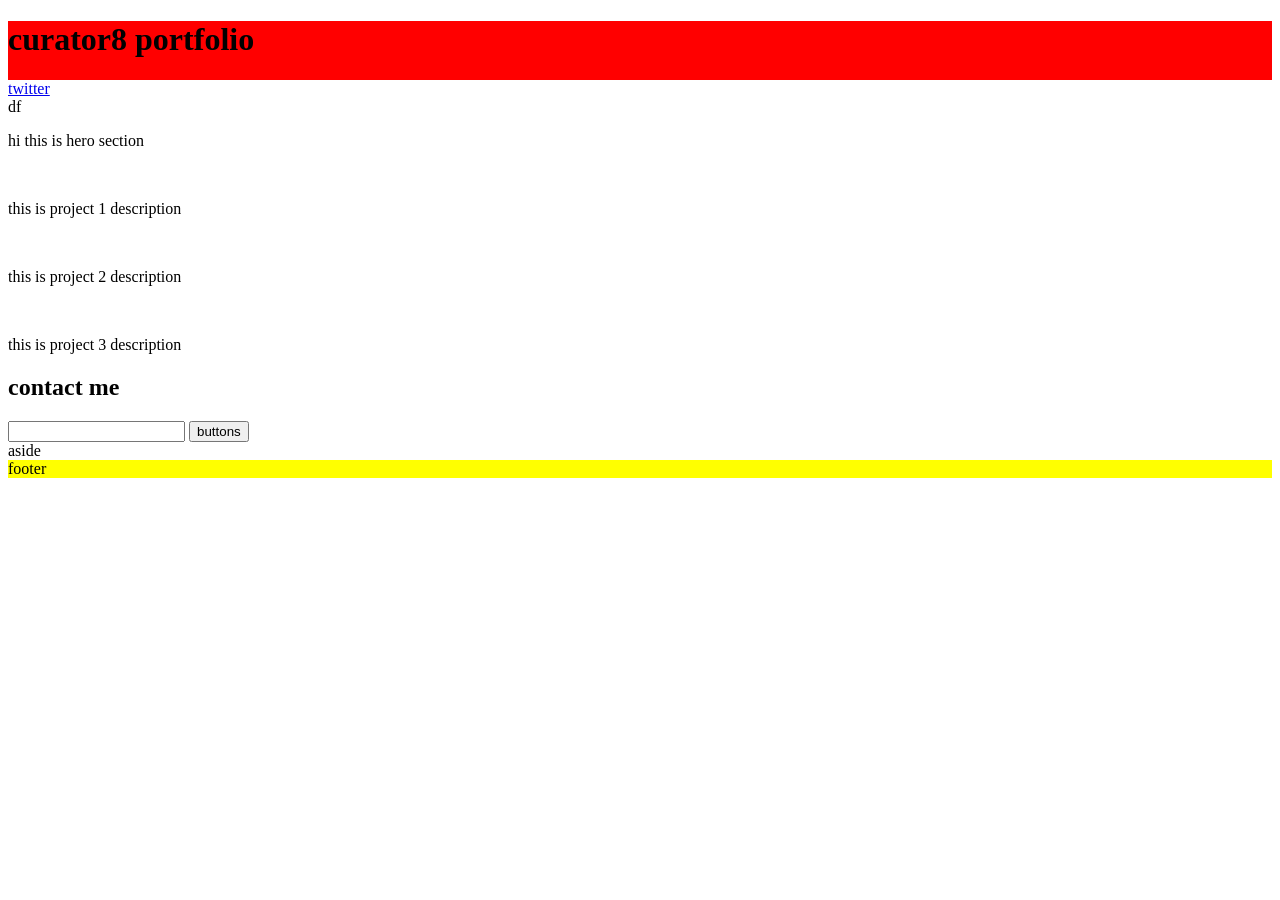
==== index.html @ c6321378 "adding readme and improvements to html" ====
<!doctype html>
<html lang="en">
  <head>
    <meta charset="UTF-8" />
    <meta name="viewport" content="width=device-width, initial-scale=1.0" />
    <title>curator8 portfolio</title>
    <link rel="stylesheet" href="./style.css" />
    <script src="./index.js"></script>
  </head>
  <body>
    <header>
      <h1>curator8 portfolio</h1>
      <nav>
        <div class="nav-bar">
          <a href="https://x.com/montanojoel68" target="_blank">twitter</a>
        </div>
      </nav>
    </header>
    <main>
      df
      <section class="hero-section"><p>hi this is hero section</p></section>
      <section class="project-1">
        <div class="image-container">
          <img />
        </div>
        <div>
          <p>this is project 1 description</p>
        </div>
      </section>

      <section class="project-2">
        <div class="image-container">
          <img />
        </div>
        <section>
          <p>this is project 2 description</p>
        </section>
      </section>

      <section class="project-3">
        <div class="image-container">
          <img />
        </div>
        <div>
          <p>this is project 3 description</p>
        </div>
      </section>
    </main>
    <section class="contact-section">
      <div class="call-to-action-action">
        <h1>contact me</h1>
      </div>
      <input />
      <button>buttons</button>
    </section>
    <aside>aside</aside>
    <footer>footer</footer>
  </body>
</html>
---- style.css ----
nav {
    background-color: white;
}

header {
    background-color: red;
}

.main-section {
    background-color: green;
}

footer {
    background-color: yellow;
}
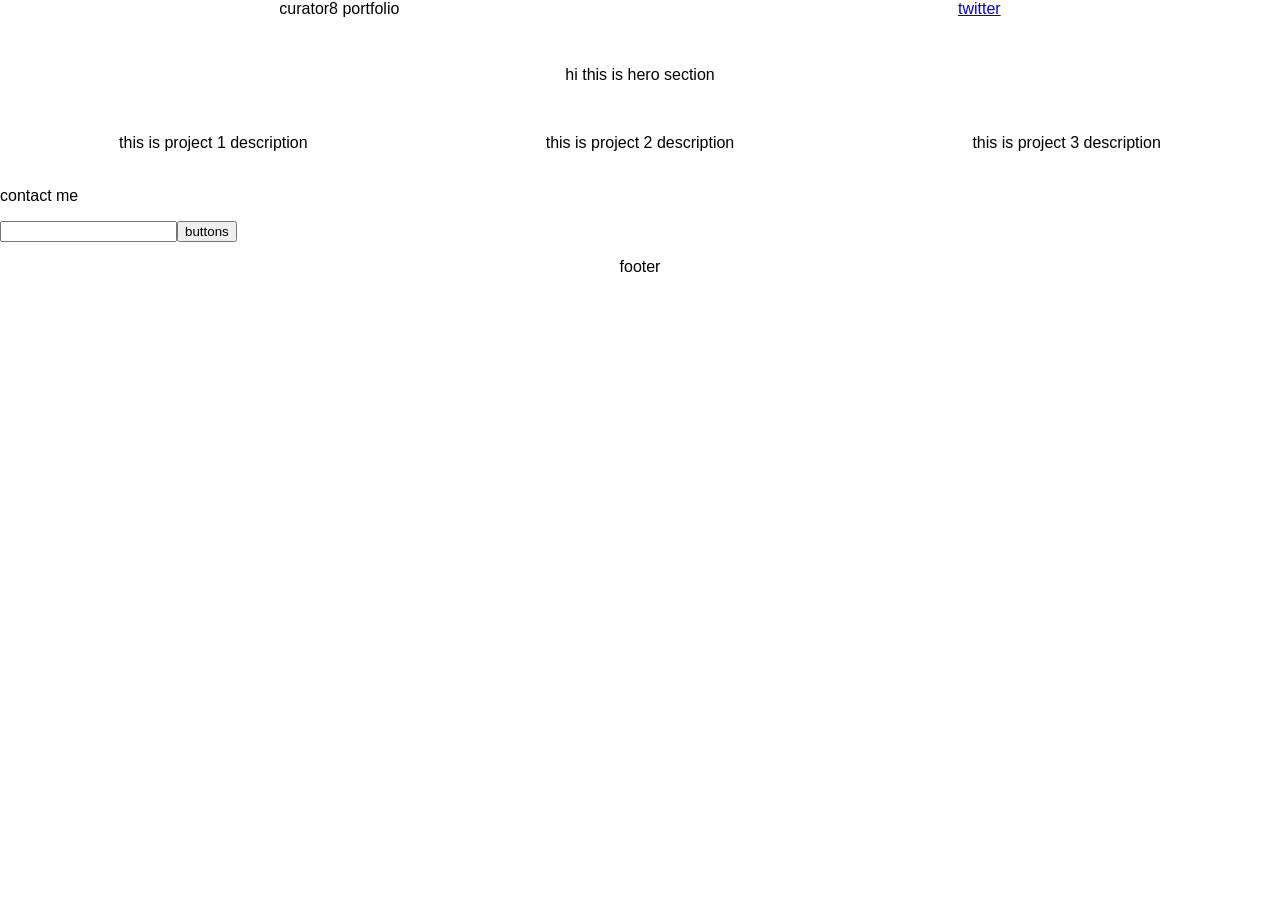
==== commit 85b895bb: "updating css file to format portfolio site" ====
--- a/index.html
+++ b/index.html
@@ -8,52 +8,56 @@
     <script src="./index.js"></script>
   </head>
   <body>
-    <header>
-      <h1>curator8 portfolio</h1>
-      <nav>
-        <div class="nav-bar">
-          <a href="https://x.com/montanojoel68" target="_blank">twitter</a>
+    <div class="grid-layout">
+      <header class="header-nav">
+        <div class="site-name"><span>curator8 portfolio</span></div>
+        <nav>
+          <div class="nav-bar">
+            <a href="https://x.com/montanojoel68" target="_blank">twitter</a>
+          </div>
+        </nav>
+      </header>
+      <section class="hero-section"><p>hi this is hero section</p></section>
+      <section class="projects">
+        <section class="project-1">
+          <div class="image-container">
+            <img />
+          </div>
+          <div class="portfolio-description">
+            <p>this is project 1 description</p>
+          </div>
+        </section>
+
+        <section class="project-2">
+          <div class="image-container">
+            <img />
+          </div>
+          <div class="portfolio-description">
+            <p>this is project 2 description</p>
+          </div>
+        </section>
+
+        <section class="project-3">
+          <div class="image-container">
+            <img />
+          </div>
+          <div class="portfolio-description">
+            <p>this is project 3 description</p>
+          </div>
+        </section>
+      </section>
+      <section class="contact-section">
+        <div class="call-to-action-action">
+          <p class="contact-cta">contact me</p>
         </div>
-      </nav>
-    </header>
-    <main>
-      df
-      <section class="hero-section"><p>hi this is hero section</p></section>
-      <section class="project-1">
-        <div class="image-container">
-          <img />
-        </div>
-        <div>
-          <p>this is project 1 description</p>
+        <div class="input-form">
+          <input />
+          <button>buttons</button>
         </div>
       </section>
-
-      <section class="project-2">
-        <div class="image-container">
-          <img />
-        </div>
-        <section>
-          <p>this is project 2 description</p>
-        </section>
-      </section>
-
-      <section class="project-3">
-        <div class="image-container">
-          <img />
-        </div>
-        <div>
-          <p>this is project 3 description</p>
-        </div>
-      </section>
-    </main>
-    <section class="contact-section">
-      <div class="call-to-action-action">
-        <h1>contact me</h1>
-      </div>
-      <input />
-      <button>buttons</button>
-    </section>
-    <aside>aside</aside>
-    <footer>footer</footer>
+      <footer class="footer-area">
+        <p>footer</p>
+      </footer>
+    </div>
   </body>
 </html>
--- a/style.css
+++ b/style.css
@@ -1,15 +1,75 @@
-nav {
-    background-color: white;
+body {
+  font-family: Arial, Helvetica, sans-serif;
+  margin: 0;
+  padding: 0;
 }
 
-header {
-    background-color: red;
+.grid-layout {
+  display: grid;
+  grid-template-columns: 1fr;
+  grid-template-rows: 50px 50px 1fr 1fr 50px;
+  grid-template-areas: "header" "hero" "projects" "contact" "footer";
 }
 
-.main-section {
-    background-color: green;
+.header-nav {
+  grid-area: header;
+  display: flex;
+  justify-content: space-around;
 }
 
-footer {
-    background-color: yellow;
-}+.hero-section {
+  grid-area: hero;
+  display: flex;
+  /* background-color: gray; */
+  justify-self: stretch;
+  justify-content: center;
+}
+
+.projects {
+  grid-area: projects;
+  display: flex;
+  justify-content: space-around;
+}
+
+.project-1 {
+  /* background-color: gray; */
+}
+
+.project-2 {
+  /* background-color: gray; */
+}
+
+.project-3 {
+  /* background-color: gray; */
+}
+
+.image-container {
+  /* background-color: darkgrey; */
+}
+
+.portfolio-descripition {
+  background-color: black;
+}
+
+.contact-section {
+  grid-area: contact;
+  /* background-color: #808080; */
+  justify-self: stretch;
+}
+
+.contact-cta {
+  display: flex;
+  justify-self: center;
+}
+
+.input-form {
+  display: flex;
+  justify-self: center;
+}
+
+.footer-area {
+  grid-area: footer;
+  display: flex;
+  /* background-color: gray; */
+  justify-content: center;
+}
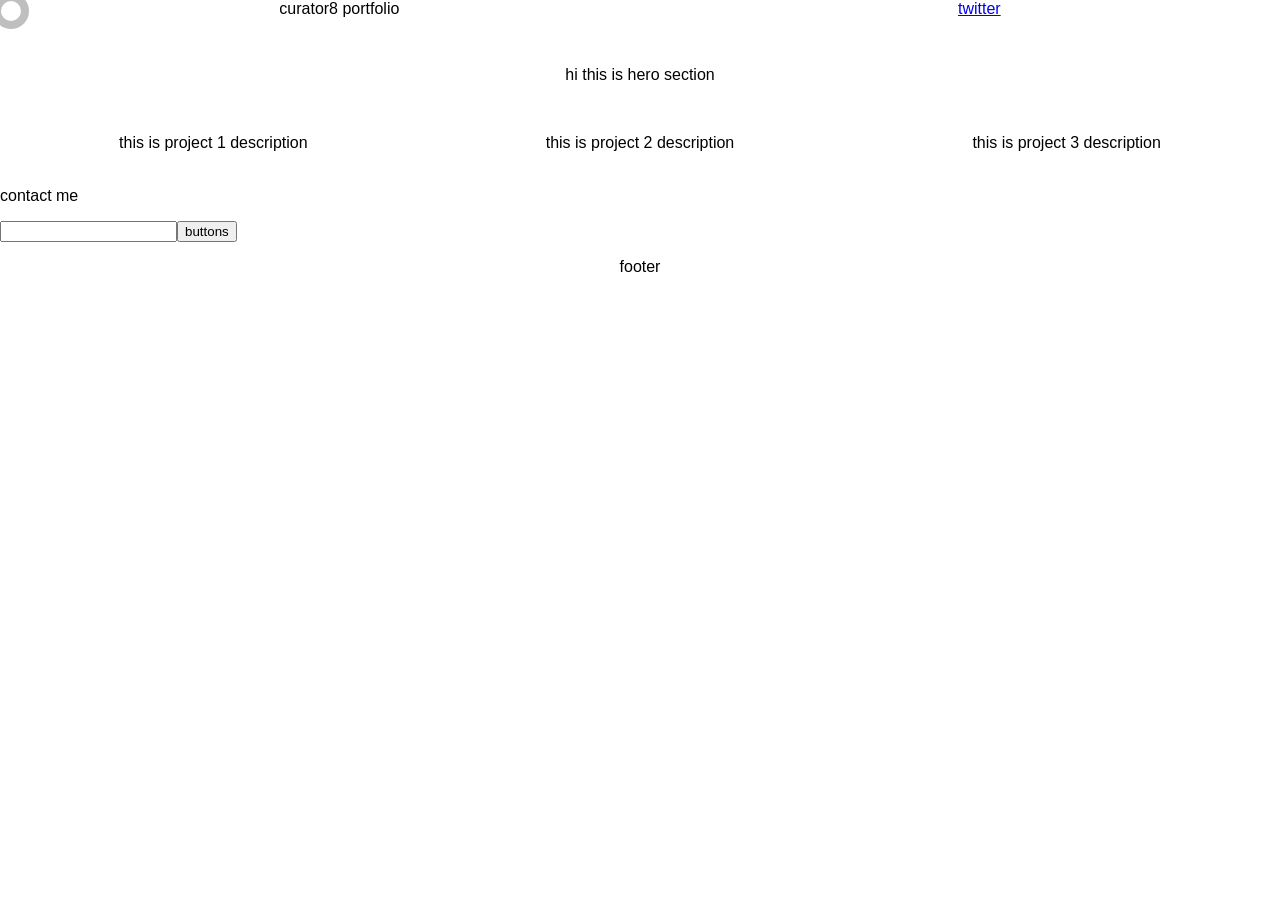
==== commit 9e5530a5: "adding cursor logic" ====
--- a/index.html
+++ b/index.html
@@ -8,6 +8,7 @@
     <script src="./index.js"></script>
   </head>
   <body>
+    <div id="cursorId" class="cursor"></div>
     <div class="grid-layout">
       <header class="header-nav">
         <div class="site-name"><span>curator8 portfolio</span></div>
--- a/style.css
+++ b/style.css
@@ -2,6 +2,70 @@
   font-family: Arial, Helvetica, sans-serif;
   margin: 0;
   padding: 0;
+  /* cursor: none, auto; */
+}
+/* want to update this to come up with custom idea */
+.cursor {
+  width: 20px;
+  height: 20px;
+  border: 1px solid white;
+
+  border-radius: 50%;
+  position: absolute;
+  transition-duration: 200ms;
+  transition-timing-function: ease-out;
+  animation: cursorAnim 0.5s infinite alternate;
+  pointer-events: none;
+  cursor: none;
+}
+
+.cursor::after {
+  content: "";
+  width: 20px;
+  height: 20px;
+  position: absolute;
+  border: 8px solid gray;
+  border-radius: 50%;
+  opacity: 0.5;
+  top: -8px;
+  left: -8px;
+  animation: cursorAnim2 0.5s infinite alternate;
+}
+
+@keyframes cursorAnim {
+  from {
+    transform: scale(1);
+  }
+  to {
+    transform: scale(0.7);
+  }
+}
+
+@keyframes cursorAnim2 {
+  from {
+    transform: scale(1);
+  }
+  to {
+    transform: scale(0.4);
+  }
+}
+
+@keyframes cursorAnim3 {
+  0% {
+    transform: scale(1);
+  }
+  50% {
+    transform: scale(3);
+  }
+  100% {
+    transform: scale(1);
+    opacity: 0;
+  }
+}
+
+.expand {
+  animation: cursorAnim3 0.5s forwards;
+  border: 1px solid red;
 }
 
 .grid-layout {
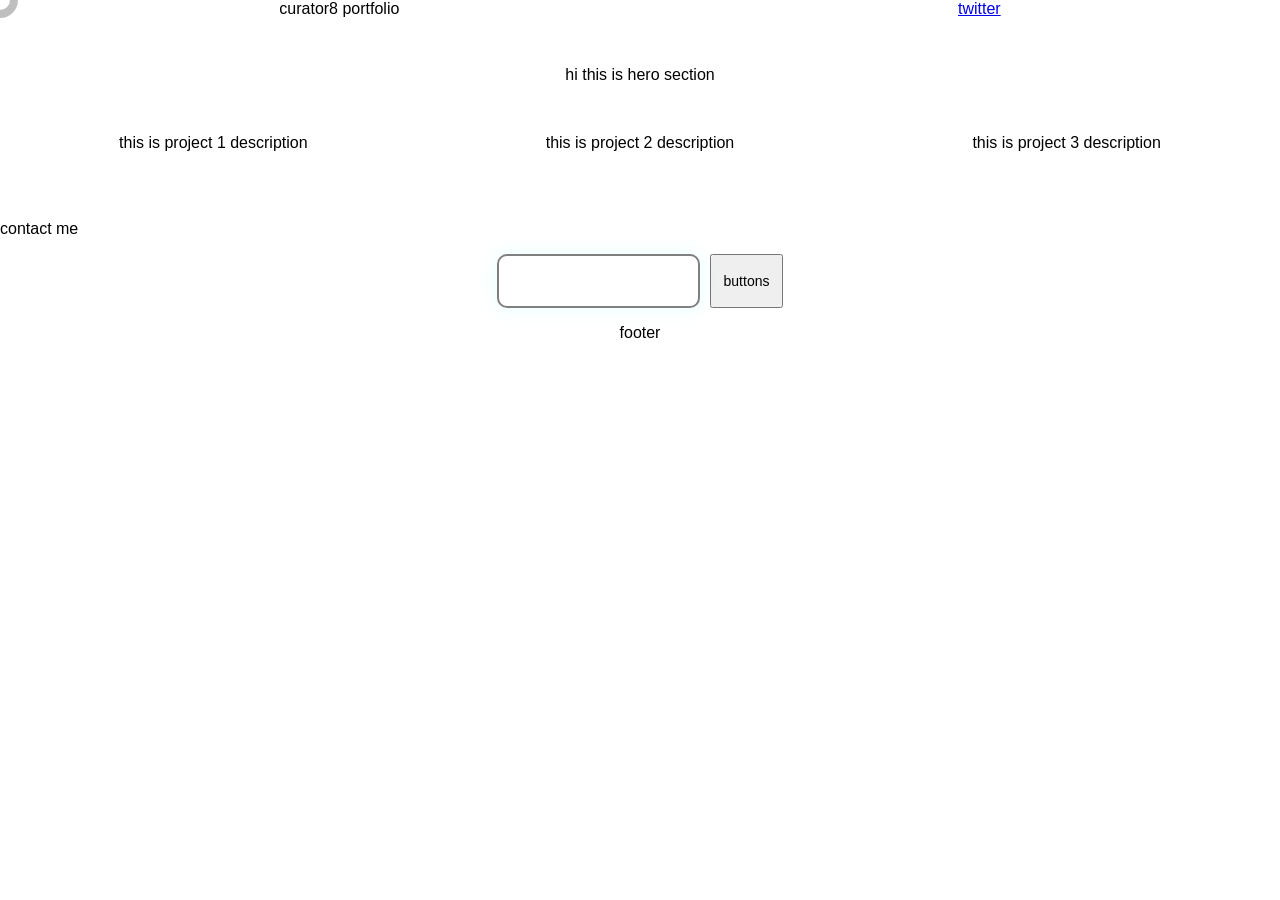
==== commit f5c0a091: "adding neon hover update" ====
--- a/index.html
+++ b/index.html
@@ -5,7 +5,6 @@
     <meta name="viewport" content="width=device-width, initial-scale=1.0" />
     <title>curator8 portfolio</title>
     <link rel="stylesheet" href="./style.css" />
-    <script src="./index.js"></script>
   </head>
   <body>
     <div id="cursorId" class="cursor"></div>
@@ -51,14 +50,17 @@
         <div class="call-to-action-action">
           <p class="contact-cta">contact me</p>
         </div>
-        <div class="input-form">
-          <input />
-          <button>buttons</button>
+        <div class="input-form-section">
+          <div class="input-form">
+            <input class="input-form-field" />
+          </div>
+          <button class="input-form-button">buttons</button>
         </div>
       </section>
       <footer class="footer-area">
         <p>footer</p>
       </footer>
     </div>
+    <script src="./index.js"></script>
   </body>
 </html>
--- a/style.css
+++ b/style.css
@@ -1,8 +1,9 @@
+html,
 body {
   font-family: Arial, Helvetica, sans-serif;
   margin: 0;
   padding: 0;
-  /* cursor: none, auto; */
+  cursor: none;
 }
 /* want to update this to come up with custom idea */
 .cursor {
@@ -11,12 +12,13 @@
   border: 1px solid white;
 
   border-radius: 50%;
-  position: absolute;
-  transition-duration: 200ms;
-  transition-timing-function: ease-out;
+  position: fixed;
+  transform: translate(-50%, -50%);
+  transform-origin: center;
+  transition: none;
   animation: cursorAnim 0.5s infinite alternate;
   pointer-events: none;
-  cursor: none;
+  z-index: 9999;
 }
 
 .cursor::after {
@@ -29,6 +31,7 @@
   opacity: 0.5;
   top: -8px;
   left: -8px;
+  transform-origin: center;
   animation: cursorAnim2 0.5s infinite alternate;
 }
 
@@ -65,7 +68,7 @@
 
 .expand {
   animation: cursorAnim3 0.5s forwards;
-  border: 1px solid red;
+  border: 1px solid #00ffcc;
 }
 
 .grid-layout {
@@ -126,14 +129,83 @@
   justify-self: center;
 }
 
-.input-form {
-  display: flex;
-  justify-self: center;
-}
-
 .footer-area {
   grid-area: footer;
   display: flex;
   /* background-color: gray; */
   justify-content: center;
 }
+
+.input-form-section {
+  display: flex;
+  justify-content: center;
+}
+
+.input-form {
+  position: relative;
+  border-radius: 10px;
+  padding: 3px;
+  background-color: white;
+  border: 2px solid gray;
+  box-shadow: 0 0 20px rgba(0, 255, 255, 0.1);
+  transition: 0.5s;
+}
+
+.input-form:before,
+.input-form:after {
+  content: "";
+  position: absolute;
+  top: 0;
+  left: 0;
+  width: 100%;
+  height: 100%;
+  border-radius: 10px;
+  border: 3px solid #00ffcc;
+  box-shadow:
+    0 0 20px #00ffcc,
+    0 0 40px #00ffcc,
+    0 0 60px #00ffcc,
+    0 0 80px #00ffcc;
+  opacity: 0;
+  transition: 0.5s;
+  pointer-events: none;
+}
+
+.input-form:before {
+  filter: blur(10px);
+}
+
+.input-form:hover:before,
+.input-form:hover:after {
+  opacity: 1;
+}
+
+.input-form:focus-within:before,
+.input-form:focus-within:after {
+  opacity: 1;
+}
+
+.input-form:hover,
+.input-form:focus-within {
+  border-color: transparent;
+}
+
+.input-form-field {
+  position: relative;
+  z-index: 1;
+  border: none;
+  outline: none;
+  background: transparent;
+  color: #000;
+  padding: 6px 12px;
+  height: 32px;
+  width: 100%;
+  border-radius: 8px;
+}
+
+.input-form-button {
+  margin-left: 10px;
+  padding: 6px 12px;
+  font-size: 14px;
+  line-height: 1;
+}
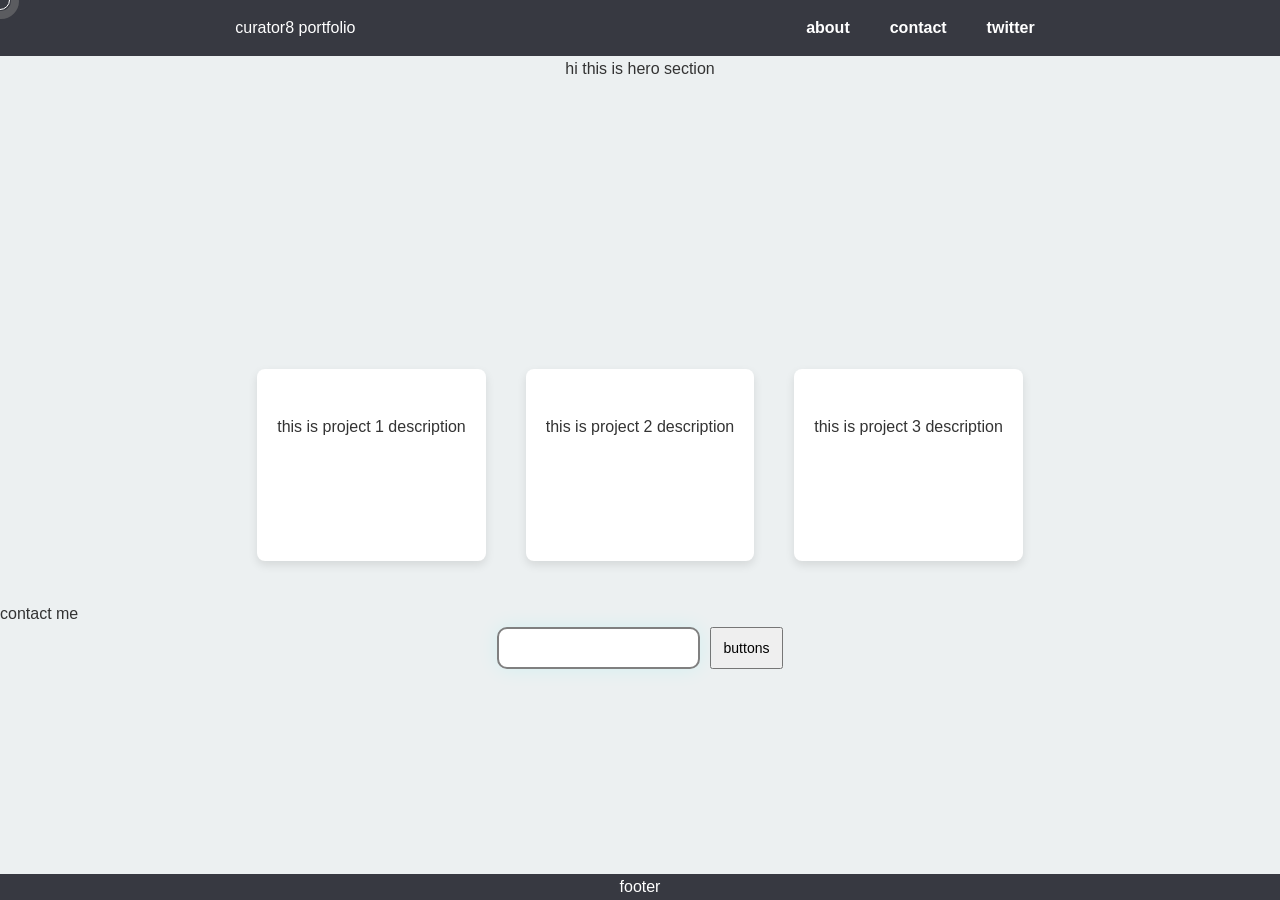
==== commit 80e0c802: "adding css updates to porfolio to improve 'aesthetics'" ====
--- a/index.html
+++ b/index.html
@@ -13,7 +13,15 @@
         <div class="site-name"><span>curator8 portfolio</span></div>
         <nav>
           <div class="nav-bar">
-            <a href="https://x.com/montanojoel68" target="_blank">twitter</a>
+            <ul>
+              <li><a>about</a></li>
+              <li><a>contact</a></li>
+              <li>
+                <a href="https://x.com/montanojoel68" target="_blank"
+                  >twitter</a
+                >
+              </li>
+            </ul>
           </div>
         </nav>
       </header>
--- a/style.css
+++ b/style.css
@@ -1,10 +1,116 @@
-html,
+:root {
+  --primary-color: rgba(28, 29, 39, 0.866);
+  --secondary-color: rgb(181, 155, 214);
+  --accent-color: light rgb(156, 91, 156);
+  --background-light: #ecf0f1;
+  --text-color: #333;
+  --white: #fff;
+}
+
+* {
+  margin: 0;
+  padding: 0;
+  box-sizing: border-box;
+}
+
 body {
   font-family: Arial, Helvetica, sans-serif;
-  margin: 0;
+  cursor: none;
+  background-color: var(--background-light);
+  color: var(--text-color);
+  line-height: 1.6;
+}
+
+.grid-layout {
+  display: grid;
+  grid-template-columns: 1fr;
+  grid-template-rows: auto 1fr 1fr 1fr auto;
+  grid-template-areas: "header" "hero" "projects" "contact" "footer";
+  min-height: 100vh;
+}
+
+/* header section */
+
+header {
+  background: var(--primary-color);
+  color: var(--white);
+  padding: 15px;
+  text-align: center;
+}
+
+.header-nav {
+  grid-area: header;
+  display: flex;
+  justify-content: space-around;
+}
+
+.nav-bar ul {
+  list-style: none;
   padding: 0;
-  cursor: none;
-}
+  display: flex;
+  justify-content: center;
+  gap: 20px;
+}
+
+.nav-bar ul li {
+  display: inline;
+}
+
+.nav-bar a {
+  color: var(--white);
+  text-decoration: none;
+  padding: 10px;
+  font-weight: bold;
+  transition: color 0.3s ease;
+}
+
+.nav-bar a:hover {
+  color: var(--secondary-color);
+}
+
+/* project section */
+
+.projects {
+  grid-area: projects;
+  display: flex;
+  justify-content: space-around;
+  margin: 20px auto;
+  padding: 20px;
+  gap: 40px;
+}
+
+.projects > section {
+  background: var(--white);
+  padding: 20px;
+  border-radius: 8px;
+  box-shadow: 0 4px 10px rgba(0, 0, 0, 0.1);
+}
+
+.project-1 {
+  /* background-color: gray; */
+}
+
+.project-2 {
+  /* background-color: gray; */
+}
+
+.project-3 {
+  /* background-color: gray; */
+}
+
+/* footer */
+
+.footer-area {
+  grid-area: footer;
+  display: flex;
+  /* background-color: gray; */
+  justify-content: center;
+  color: var(--white);
+  background: var(--primary-color);
+}
+
+/* cursor section */
+
 /* want to update this to come up with custom idea */
 .cursor {
   width: 20px;
@@ -68,20 +174,7 @@
 
 .expand {
   animation: cursorAnim3 0.5s forwards;
-  border: 1px solid #00ffcc;
-}
-
-.grid-layout {
-  display: grid;
-  grid-template-columns: 1fr;
-  grid-template-rows: 50px 50px 1fr 1fr 50px;
-  grid-template-areas: "header" "hero" "projects" "contact" "footer";
-}
-
-.header-nav {
-  grid-area: header;
-  display: flex;
-  justify-content: space-around;
+  border: 1px solid var(--secondary-color);
 }
 
 .hero-section {
@@ -90,24 +183,6 @@
   /* background-color: gray; */
   justify-self: stretch;
   justify-content: center;
-}
-
-.projects {
-  grid-area: projects;
-  display: flex;
-  justify-content: space-around;
-}
-
-.project-1 {
-  /* background-color: gray; */
-}
-
-.project-2 {
-  /* background-color: gray; */
-}
-
-.project-3 {
-  /* background-color: gray; */
 }
 
 .image-container {
@@ -127,13 +202,6 @@
 .contact-cta {
   display: flex;
   justify-self: center;
-}
-
-.footer-area {
-  grid-area: footer;
-  display: flex;
-  /* background-color: gray; */
-  justify-content: center;
 }
 
 .input-form-section {
@@ -160,12 +228,12 @@
   width: 100%;
   height: 100%;
   border-radius: 10px;
-  border: 3px solid #00ffcc;
+  border: 3px solid var(--secondary-color);
   box-shadow:
-    0 0 20px #00ffcc,
-    0 0 40px #00ffcc,
-    0 0 60px #00ffcc,
-    0 0 80px #00ffcc;
+    0 0 20px var(--secondary-color),
+    0 0 40px var(--secondary-color),
+    0 0 60px var(--secondary-color);
+  /* 0 0 80px var(--secondary-color); */
   opacity: 0;
   transition: 0.5s;
   pointer-events: none;
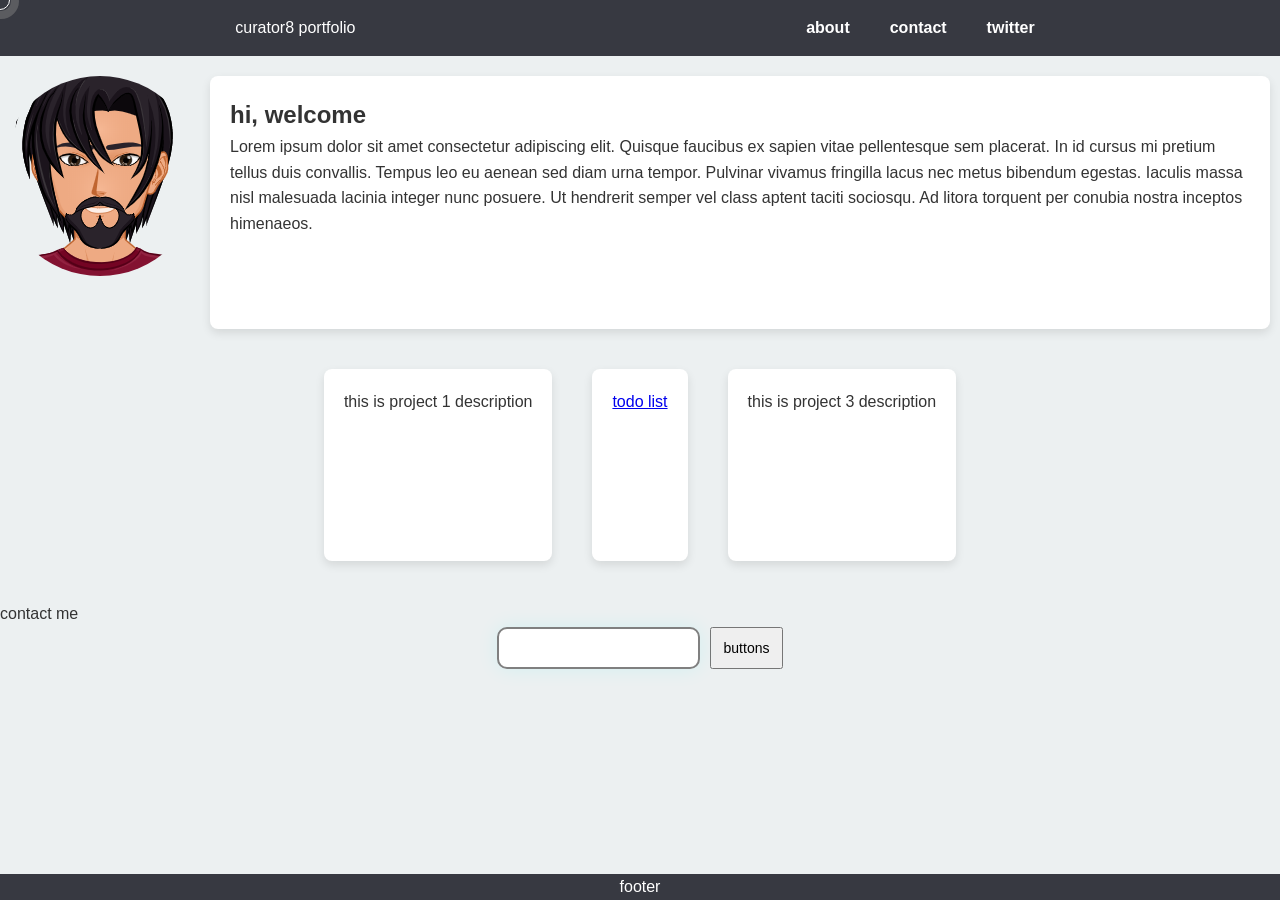
==== commit 4fc086c3: "updating hero section of website" ====
--- a/index.html
+++ b/index.html
@@ -25,7 +25,23 @@
           </div>
         </nav>
       </header>
-      <section class="hero-section"><p>hi this is hero section</p></section>
+      <section class="hero-section">
+        <div class="image-container">
+          <img src="./29pEY3rD_400x400.png" alt="my profile pic" />
+        </div>
+        <div class="hero-description">
+          <h1>hi, welcome</h1>
+          <p>
+            Lorem ipsum dolor sit amet consectetur adipiscing elit. Quisque
+            faucibus ex sapien vitae pellentesque sem placerat. In id cursus mi
+            pretium tellus duis convallis. Tempus leo eu aenean sed diam urna
+            tempor. Pulvinar vivamus fringilla lacus nec metus bibendum egestas.
+            Iaculis massa nisl malesuada lacinia integer nunc posuere. Ut
+            hendrerit semper vel class aptent taciti sociosqu. Ad litora
+            torquent per conubia nostra inceptos himenaeos.
+          </p>
+        </div>
+      </section>
       <section class="projects">
         <section class="project-1">
           <div class="image-container">
@@ -41,7 +57,7 @@
             <img />
           </div>
           <div class="portfolio-description">
-            <p>this is project 2 description</p>
+            <p><a href="./todo.html">todo list</a></p>
           </div>
         </section>
 
--- a/style.css
+++ b/style.css
@@ -66,6 +66,39 @@
 
 .nav-bar a:hover {
   color: var(--secondary-color);
+}
+
+/* hero section  */
+
+.hero-section {
+  grid-area: hero;
+  display: flex;
+
+  /* background-color: gray; */
+  /* justify-self: stretch; */
+  justify-content: center;
+  margin-top: 20px;
+  gap: 10px;
+}
+
+.image-container img {
+  display: flex;
+  flex: 1;
+  border-radius: 100px;
+  /* justify-self: right; */
+  /* margin-right: 100px; */
+  /* background-color: darkgrey; */
+}
+
+.hero-description {
+  display: flex;
+  flex: 1;
+  flex-direction: column;
+  margin-right: 10px;
+  background: var(--white);
+  padding: 20px;
+  border-radius: 8px;
+  box-shadow: 0 4px 10px rgba(0, 0, 0, 0.1);
 }
 
 /* project section */
@@ -175,18 +208,6 @@
 .expand {
   animation: cursorAnim3 0.5s forwards;
   border: 1px solid var(--secondary-color);
-}
-
-.hero-section {
-  grid-area: hero;
-  display: flex;
-  /* background-color: gray; */
-  justify-self: stretch;
-  justify-content: center;
-}
-
-.image-container {
-  /* background-color: darkgrey; */
 }
 
 .portfolio-descripition {
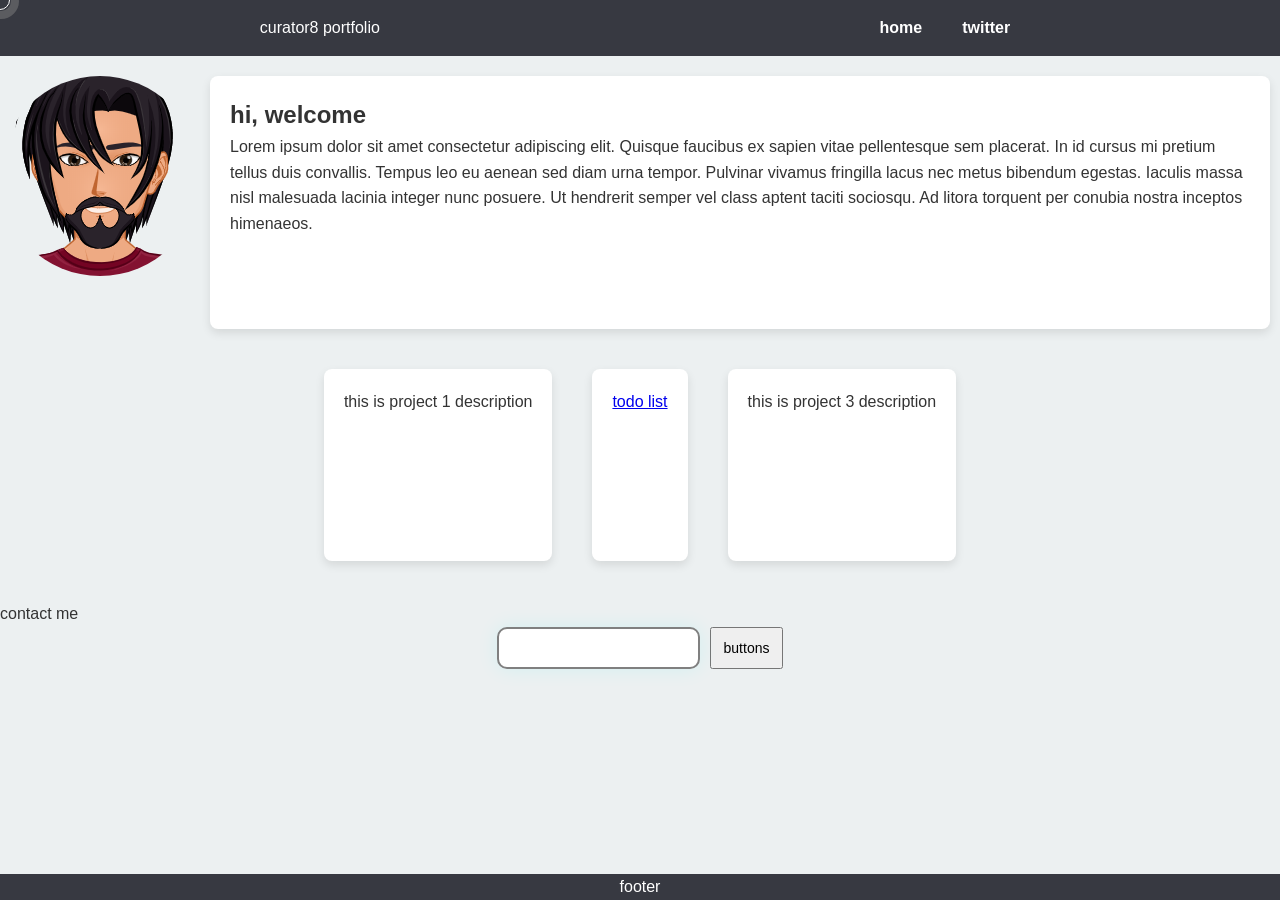
==== commit b9755bc1: "fixing navigation and beginning project 2" ====
--- a/index.html
+++ b/index.html
@@ -14,8 +14,8 @@
         <nav>
           <div class="nav-bar">
             <ul>
-              <li><a>about</a></li>
-              <li><a>contact</a></li>
+              <li><a href="./index.html">home</a></li>
+              <!-- <li><a>contact</a></li> -->
               <li>
                 <a href="https://x.com/montanojoel68" target="_blank"
                   >twitter</a
